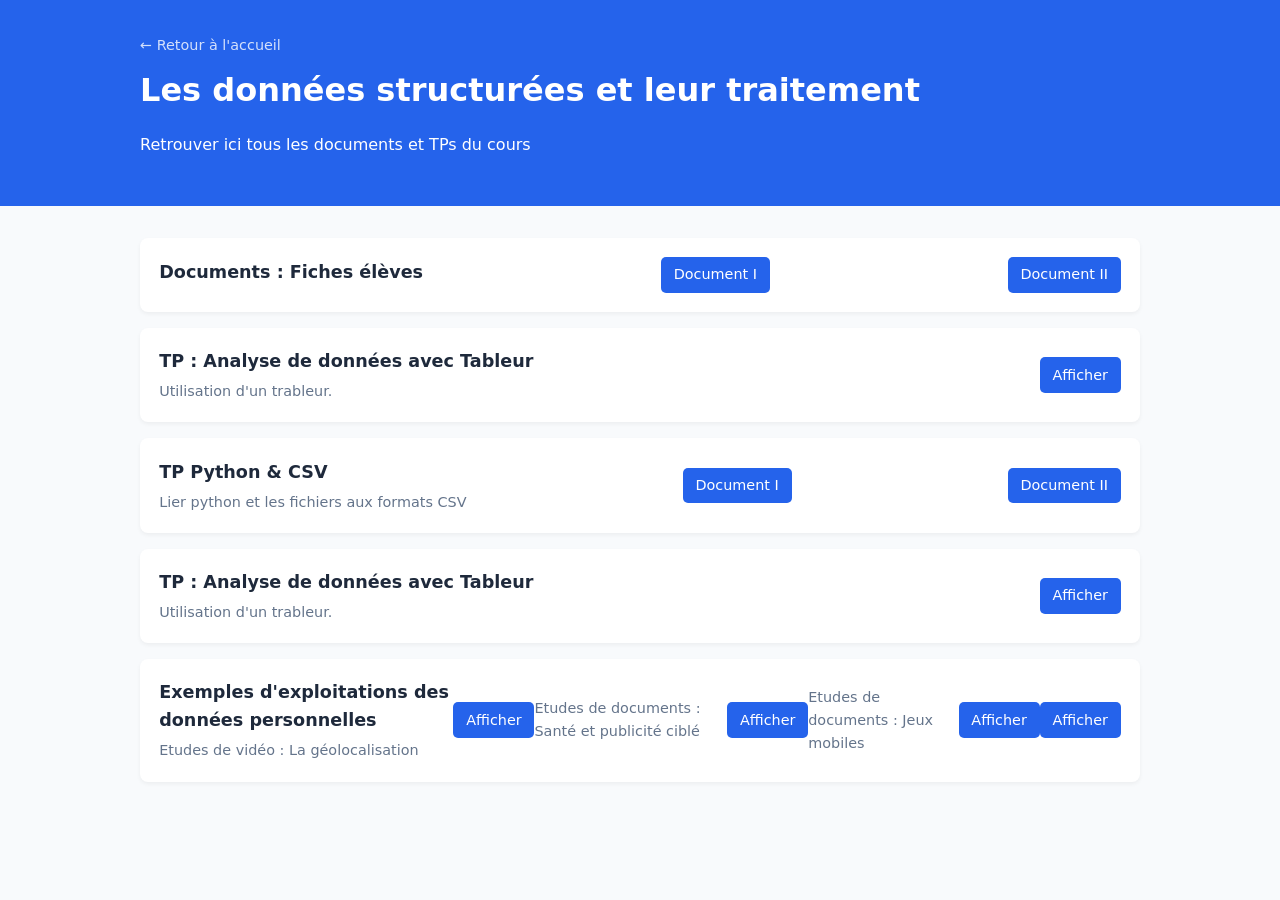
==== Cours_TPs/Données_structurées_et_leur_traitement/Index_DST.html @ 07785600 "Modif nom dossier" ====
<!DOCTYPE html>
<html lang="fr">
<head>
    <meta charset="UTF-8">
    <meta name="viewport" content="width=device-width, initial-scale=1.0">
    <title>Les données structurées et leur traitement - Mes Cours</title>
    <style>
        :root {
            --primary-color: #2563eb;
            --bg-color: #f8fafc;
            --card-bg: #ffffff;
            --text-color: #1e293b;
            --text-muted: #64748b;
        }

        body {
            font-family: system-ui, -apple-system, sans-serif;
            background-color: var(--bg-color);
            color: var(--text-color);
            line-height: 1.6;
            margin: 0;
            padding: 0;
        }

        header {
            background-color: var(--primary-color);
            color: white;
            padding: 2rem 1rem;
        }

        header .header-content {
            max-width: 1000px;
            margin: 0 auto;
        }

        .back-link {
            color: rgba(255, 255, 255, 0.8);
            text-decoration: none;
            font-size: 0.9rem;
            display: inline-block;
            margin-bottom: 0.5rem;
        }

        .back-link:hover { color: white; text-decoration: underline; }

        header h1 { margin: 0; font-size: 2rem; }

        container {
            max-width: 1000px;
            margin: 2rem auto;
            padding: 0 1rem;
            display: block;
        }

        .list-group {
            display: flex;
            flex-direction: column;
            gap: 1rem;
        }

        .item {
            background: var(--card-bg);
            border-radius: 8px;
            padding: 1.2rem;
            box-shadow: 0 2px 4px rgba(0, 0, 0, 0.05);
            display: flex;
            justify-content: space-between;
            align-items: center;
        }

        .item-info h3 { margin: 0 0 0.3rem 0; font-size: 1.1rem; }
        .item-info p { margin: 0; color: var(--text-muted); font-size: 0.9rem; }

        .btn {
            background-color: var(--primary-color);
            color: white;
            text-decoration: none;
            padding: 0.4rem 0.8rem;
            border-radius: 5px;
            font-size: 0.9rem;
            white-space: nowrap;
        }

        .btn:hover { opacity: 0.9; }
    </style>
</head>
<body>

    <header>
        <div class="header-content">
            <!-- Lien de retour vers l'accueil -->
            <a href="../../" class="back-link">← Retour à l'accueil</a>

            
            <h1>Les données structurées et leur traitement</h1>
            <p>Retrouver ici tous les documents et TPs du cours</p>
        </div>
    </header>

    <container>
        <div class="list-group">
            <div class="item">
                <div class="item-info">
                    <h3>Documents : Fiches élèves</h3>
                    <p></p>
                </div>
                <a href="FICHE ÉLÈVE – MES DONNÉES PERSONNELLES/Donnees_privees-Fiche_eleve1.pdf" class="btn" target="_blank">Document I</a>
                <a href="FICHE ÉLÈVE – MES DONNÉES PERSONNELLES/Donnees_privees-Fiche_eleve2.pdf" class="btn" target="_blank">Document II</a>
            </div>

            <div class="item">
                <div class="item-info">
                    <h3>TP : Analyse de données avec Tableur</h3>
                    <p>Utilisation d'un trableur.</p>
                </div>
                <a href="Analyse_de_données_avec_Tableur" class="btn" target="_blank">Afficher</a>

              
            </div>
         <div class="item">
                <div class="item-info">
                    <h3>TP Python & CSV</h3>
                    <p>Lier python et les fichiers aux formats CSV</p>
                </div>
                <a href="TP Python & CSV/Format_CSV" class="btn" target="_blank">Document I</a>
                <a href="TP Python & CSV/Python_et_Format_CSV" class="btn" target="_blank">Document II</a>
          </div>

          <div class="item">
                <div class="item-info">
                    <h3>TP : Analyse de données avec Tableur</h3>
                    <p>Utilisation d'un trableur.</p>
                </div>
                <a href="Analyse_de_données_avec_Tableur" class="btn" target="_blank">Afficher</a>
            </div>

          <div class="item">
                <div class="item-info">
                    <h3>Exemples d'exploitations des données personnelles</h3>
                    <p>Etudes de vidéo : La géolocalisation </p>
                </div>
                <a href="Un exemple d'exploitation des données personnelles/Premières_questions" class="btn" target="_blank">Afficher</a>
                <div class="item-info">
                    <p>Etudes de documents : Santé et publicité ciblé </p>
                </div>
                <a href="Un exemple d'exploitation des données personnelles/Données_personnelles_santé_et_publicité_ciblée" class="btn" target="_blank">Afficher</a>
                <div class="item-info">
                    <p>Etudes de documents : Jeux mobiles </p>
                </div>
                <a href="Un exemple d'exploitation des données personnelles/Données_personnelles_et_jeux_mobiles" class="btn" target="_blank">Afficher</a>
                <a href="Un exemple d'exploitation des données personnelles/DES_MOUCHARDS_DANS_LES_JEUX_MOBILES" class="btn" target="_blank">Afficher</a>
           </div>
          
        </div>
    </container>

</body>
</html>
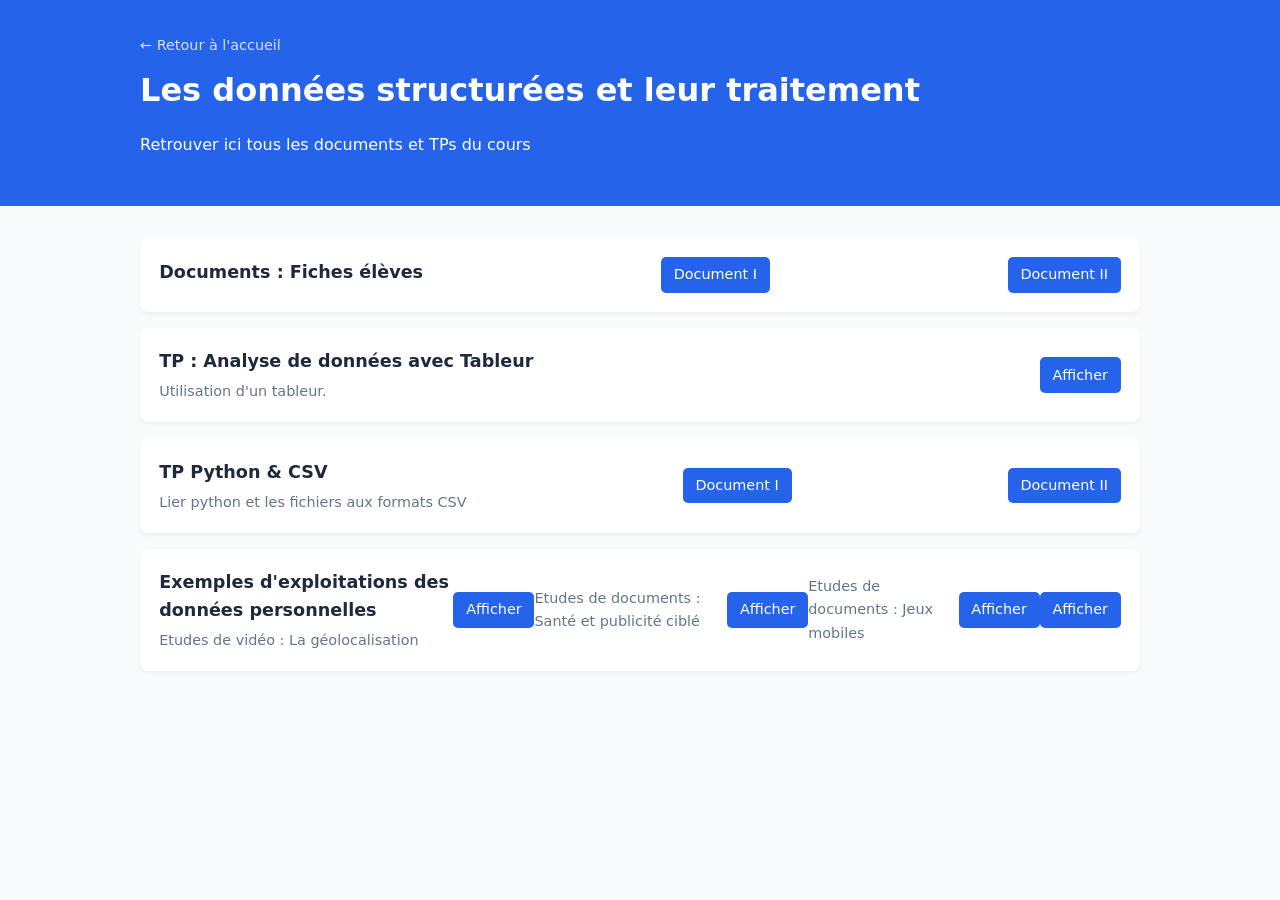
==== commit 8a6ce560: "Update Index_DST.html" ====
--- a/Cours_TPs/Données_structurées_et_leur_traitement/Index_DST.html
+++ b/Cours_TPs/Données_structurées_et_leur_traitement/Index_DST.html
@@ -104,14 +104,14 @@
                     <h3>Documents : Fiches élèves</h3>
                     <p></p>
                 </div>
-                <a href="FICHE ÉLÈVE – MES DONNÉES PERSONNELLES/Donnees_privees-Fiche_eleve1.pdf" class="btn" target="_blank">Document I</a>
-                <a href="FICHE ÉLÈVE – MES DONNÉES PERSONNELLES/Donnees_privees-Fiche_eleve2.pdf" class="btn" target="_blank">Document II</a>
+                <a href="FICHE_ÉLÈVE–MES_DONNÉES_PERSONNELLES/Donnees_privees-Fiche_eleve1.pdf" class="btn" target="_blank">Document I</a>
+                <a href="FICHE_ÉLÈVE–MES_DONNÉES_PERSONNELLES/Donnees_privees-Fiche_eleve2.pdf" class="btn" target="_blank">Document II</a>
             </div>
 
             <div class="item">
                 <div class="item-info">
                     <h3>TP : Analyse de données avec Tableur</h3>
-                    <p>Utilisation d'un trableur.</p>
+                    <p>Utilisation d'un tableur.</p>
                 </div>
                 <a href="Analyse_de_données_avec_Tableur" class="btn" target="_blank">Afficher</a>
 
@@ -122,33 +122,26 @@
                     <h3>TP Python & CSV</h3>
                     <p>Lier python et les fichiers aux formats CSV</p>
                 </div>
-                <a href="TP Python & CSV/Format_CSV" class="btn" target="_blank">Document I</a>
-                <a href="TP Python & CSV/Python_et_Format_CSV" class="btn" target="_blank">Document II</a>
+                <a href="TP_Python_CSV/Format_CSV" class="btn" target="_blank">Document I</a>
+                <a href="TP_Python_CSV/Python_et_Format_CSV" class="btn" target="_blank">Document II</a>
           </div>
 
-          <div class="item">
-                <div class="item-info">
-                    <h3>TP : Analyse de données avec Tableur</h3>
-                    <p>Utilisation d'un trableur.</p>
-                </div>
-                <a href="Analyse_de_données_avec_Tableur" class="btn" target="_blank">Afficher</a>
-            </div>
 
           <div class="item">
                 <div class="item-info">
                     <h3>Exemples d'exploitations des données personnelles</h3>
                     <p>Etudes de vidéo : La géolocalisation </p>
                 </div>
-                <a href="Un exemple d'exploitation des données personnelles/Premières_questions" class="btn" target="_blank">Afficher</a>
+                <a href="Exploitation_données_personnelles/Premières_questions" class="btn" target="_blank">Afficher</a>
                 <div class="item-info">
                     <p>Etudes de documents : Santé et publicité ciblé </p>
                 </div>
-                <a href="Un exemple d'exploitation des données personnelles/Données_personnelles_santé_et_publicité_ciblée" class="btn" target="_blank">Afficher</a>
+                <a href="Exploitation_données_personnelles/Données_personnelles_santé_et_publicité_ciblée" class="btn" target="_blank">Afficher</a>
                 <div class="item-info">
                     <p>Etudes de documents : Jeux mobiles </p>
                 </div>
-                <a href="Un exemple d'exploitation des données personnelles/Données_personnelles_et_jeux_mobiles" class="btn" target="_blank">Afficher</a>
-                <a href="Un exemple d'exploitation des données personnelles/DES_MOUCHARDS_DANS_LES_JEUX_MOBILES" class="btn" target="_blank">Afficher</a>
+                <a href="Exploitation_données_personnelles/Données_personnelles_et_jeux_mobiles" class="btn" target="_blank">Afficher</a>
+                <a href="Exploitation_données_personnelles/DES_MOUCHARDS_DANS_LES_JEUX_MOBILES" class="btn" target="_blank">Afficher</a>
            </div>
           
         </div>
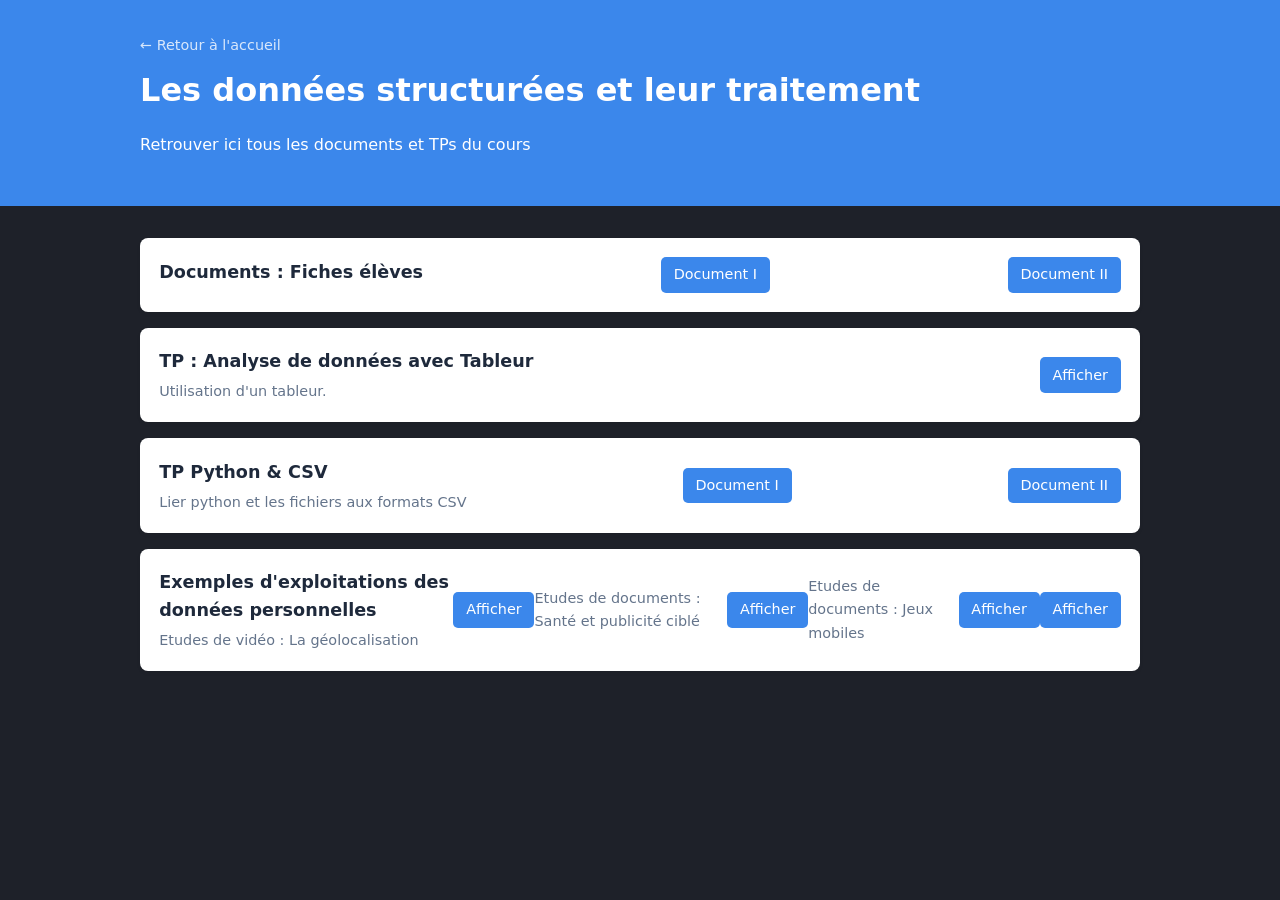
==== commit 20bddf86: "Link external stylesheet instead of inline styles Replaced internal CSS styles with an external styl" ====
--- a/Cours_TPs/Données_structurées_et_leur_traitement/Index_DST.html
+++ b/Cours_TPs/Données_structurées_et_leur_traitement/Index_DST.html
@@ -4,85 +4,7 @@
     <meta charset="UTF-8">
     <meta name="viewport" content="width=device-width, initial-scale=1.0">
     <title>Les données structurées et leur traitement - Mes Cours</title>
-    <style>
-        :root {
-            --primary-color: #2563eb;
-            --bg-color: #f8fafc;
-            --card-bg: #ffffff;
-            --text-color: #1e293b;
-            --text-muted: #64748b;
-        }
-
-        body {
-            font-family: system-ui, -apple-system, sans-serif;
-            background-color: var(--bg-color);
-            color: var(--text-color);
-            line-height: 1.6;
-            margin: 0;
-            padding: 0;
-        }
-
-        header {
-            background-color: var(--primary-color);
-            color: white;
-            padding: 2rem 1rem;
-        }
-
-        header .header-content {
-            max-width: 1000px;
-            margin: 0 auto;
-        }
-
-        .back-link {
-            color: rgba(255, 255, 255, 0.8);
-            text-decoration: none;
-            font-size: 0.9rem;
-            display: inline-block;
-            margin-bottom: 0.5rem;
-        }
-
-        .back-link:hover { color: white; text-decoration: underline; }
-
-        header h1 { margin: 0; font-size: 2rem; }
-
-        container {
-            max-width: 1000px;
-            margin: 2rem auto;
-            padding: 0 1rem;
-            display: block;
-        }
-
-        .list-group {
-            display: flex;
-            flex-direction: column;
-            gap: 1rem;
-        }
-
-        .item {
-            background: var(--card-bg);
-            border-radius: 8px;
-            padding: 1.2rem;
-            box-shadow: 0 2px 4px rgba(0, 0, 0, 0.05);
-            display: flex;
-            justify-content: space-between;
-            align-items: center;
-        }
-
-        .item-info h3 { margin: 0 0 0.3rem 0; font-size: 1.1rem; }
-        .item-info p { margin: 0; color: var(--text-muted); font-size: 0.9rem; }
-
-        .btn {
-            background-color: var(--primary-color);
-            color: white;
-            text-decoration: none;
-            padding: 0.4rem 0.8rem;
-            border-radius: 5px;
-            font-size: 0.9rem;
-            white-space: nowrap;
-        }
-
-        .btn:hover { opacity: 0.9; }
-    </style>
+    <link rel="stylesheet" href="/css/style.css">
 </head>
 <body>
 
--- a/css/style.css
+++ b/css/style.css
@@ -0,0 +1,77 @@
+        :root {
+            --primary-color: #3B87EB;
+            --bg-color: #1E2129;
+            --card-bg: #ffffff;
+            --text-color: #1e293b;
+            --text-muted: #64748b;
+        }
+
+        body {
+            font-family: system-ui, -apple-system, sans-serif;
+            background-color: var(--bg-color);
+            color: var(--text-color);
+            line-height: 1.6;
+            margin: 0;
+            padding: 0;
+        }
+
+        header {
+            background-color: var(--primary-color);
+            color: white;
+            padding: 2rem 1rem;
+        }
+
+        header .header-content {
+            max-width: 1000px;
+            margin: 0 auto;
+        }
+
+        .back-link {
+            color: rgba(255, 255, 255, 0.8);
+            text-decoration: none;
+            font-size: 0.9rem;
+            display: inline-block;
+            margin-bottom: 0.5rem;
+        }
+
+        .back-link:hover { color: white; text-decoration: underline; }
+
+        header h1 { margin: 0; font-size: 2rem; }
+
+        container {
+            max-width: 1000px;
+            margin: 2rem auto;
+            padding: 0 1rem;
+            display: block;
+        }
+
+        .list-group {
+            display: flex;
+            flex-direction: column;
+            gap: 1rem;
+        }
+
+        .item {
+            background: var(--card-bg);
+            border-radius: 8px;
+            padding: 1.2rem;
+            box-shadow: 0 2px 4px rgba(0, 0, 0, 0.05);
+            display: flex;
+            justify-content: space-between;
+            align-items: center;
+        }
+
+        .item-info h3 { margin: 0 0 0.3rem 0; font-size: 1.1rem; }
+        .item-info p { margin: 0; color: var(--text-muted); font-size: 0.9rem; }
+
+        .btn {
+            background-color: var(--primary-color);
+            color: white;
+            text-decoration: none;
+            padding: 0.4rem 0.8rem;
+            border-radius: 5px;
+            font-size: 0.9rem;
+            white-space: nowrap;
+        }
+
+        .btn:hover { opacity: 0.9; }
